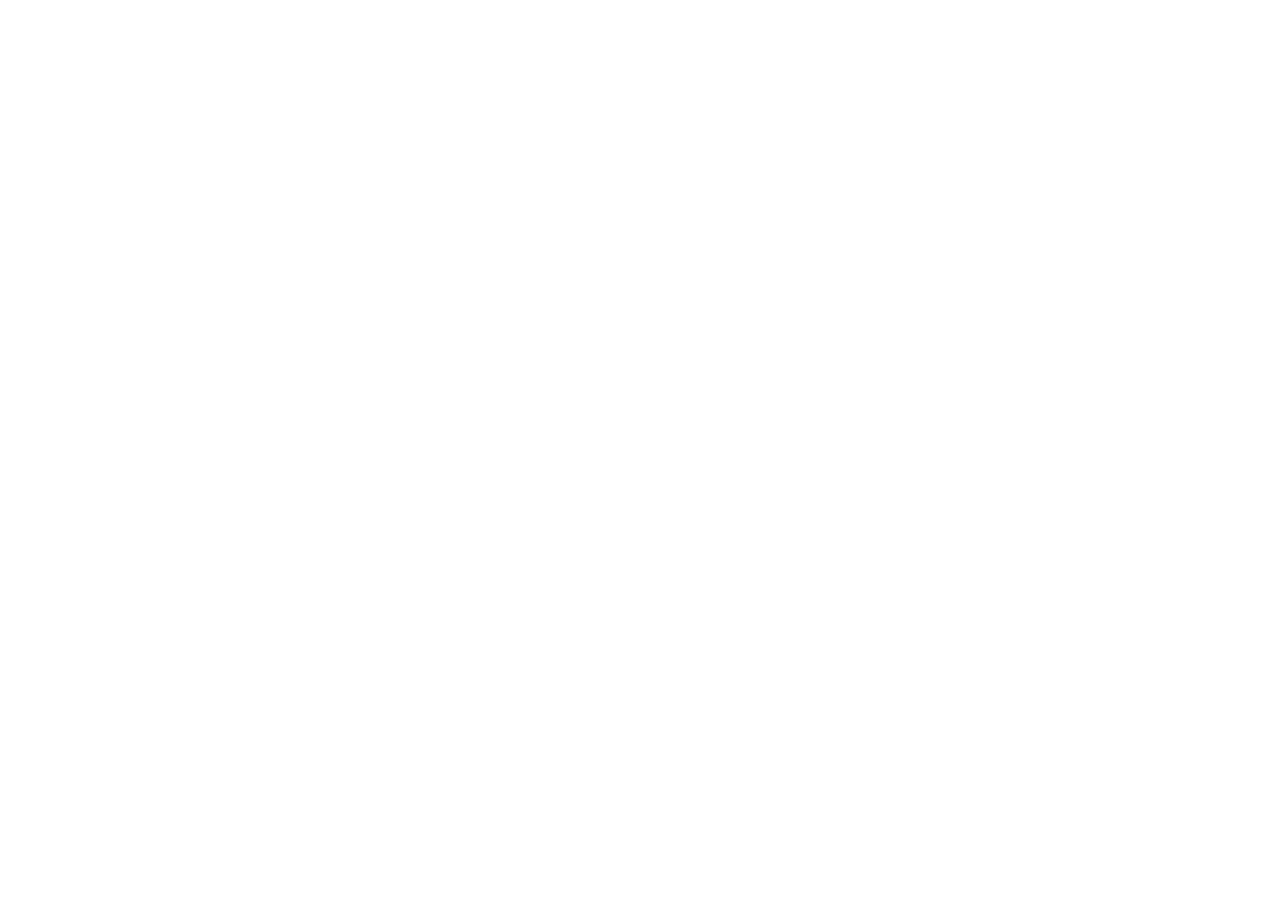
==== templates/index.html @ 12fe2fd2 "jdsfh" ====
<!DOCTYPE html>
<html lang="en">
<head>
    <meta charset="UTF-8">
    <meta name="viewport" content="width=device-width, initial-scale=1.0">
    <title>Forum SPA</title>
    <link rel="stylesheet" href="styles/HomePage.css">
</head>
<body>
    <div class="container">
        <div id="formContainer"></div>
    </div>
    <script src="js/app.js"></script>
</body>
</html>
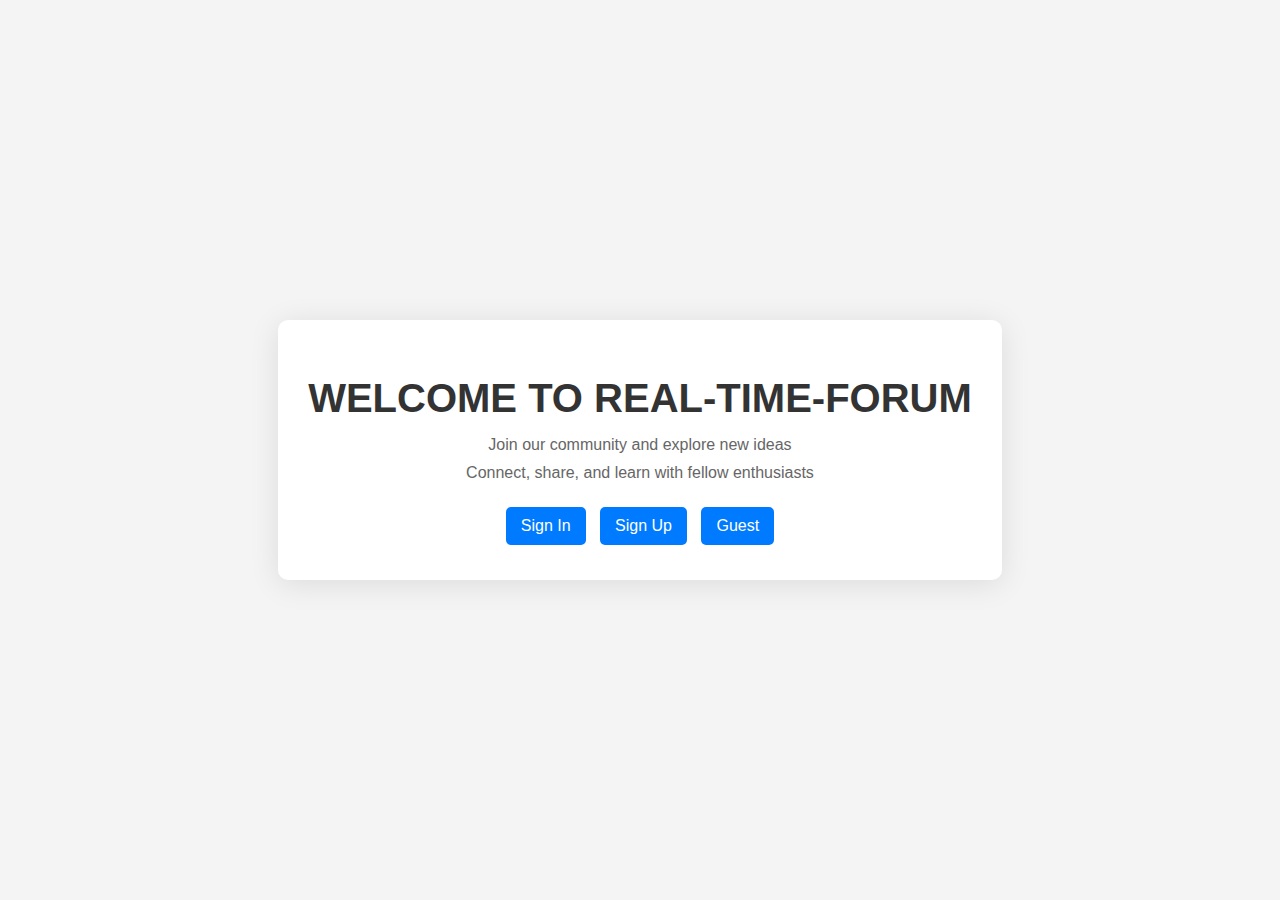
==== commit 2c249e40: "update" ====
--- a/templates/index.html
+++ b/templates/index.html
@@ -4,12 +4,12 @@
     <meta charset="UTF-8">
     <meta name="viewport" content="width=device-width, initial-scale=1.0">
     <title>Forum SPA</title>
-    <link rel="stylesheet" href="styles/HomePage.css">
+    <link rel="stylesheet" href="../styles/HomePage.css">
 </head>
 <body>
     <div class="container">
         <div id="formContainer"></div>
     </div>
-    <script src="js/app.js"></script>
+    <script src="/js/app.js"></script>
 </body>
 </html>--- a/styles/HomePage.css
+++ b/styles/HomePage.css
@@ -0,0 +1,70 @@
+body {
+    font-family: Arial, sans-serif;
+    margin: 0;
+    padding: 0;
+    background-color: #f4f4f4;
+}
+
+.container {
+    display: flex;
+    justify-content: center;
+    align-items: center;
+    height: 100vh;
+}
+
+.content {
+    text-align: center;
+    background: #fff;
+    padding: 30px;
+    border-radius: 10px;
+    box-shadow: 0 4px 30px rgba(0, 0, 0, 0.1);
+}
+
+h1 {
+    font-size: 2.5em;
+    margin-bottom: 15px;
+    color: #333;
+}
+
+.subtext {
+    color: #666;
+    margin: 10px 0;
+}
+
+.buttons {
+    margin-top: 20px;
+}
+
+.btn {
+    padding: 10px 15px;
+    margin: 5px;
+    border: none;
+    border-radius: 5px;
+    background-color: #007BFF;
+    color: #fff;
+    font-size: 1em;
+    cursor: pointer;
+    transition: background-color 0.3s, transform 0.2s;
+}
+
+.btn:hover {
+    background-color: #0056b3;
+    transform: scale(1.05);
+}
+
+.btn:active {
+    transform: scale(0.95);
+}
+
+p {
+    margin-top: 15px;
+}
+
+a {
+    color: #007BFF;
+    text-decoration: none;
+}
+
+a:hover {
+    text-decoration: underline;
+}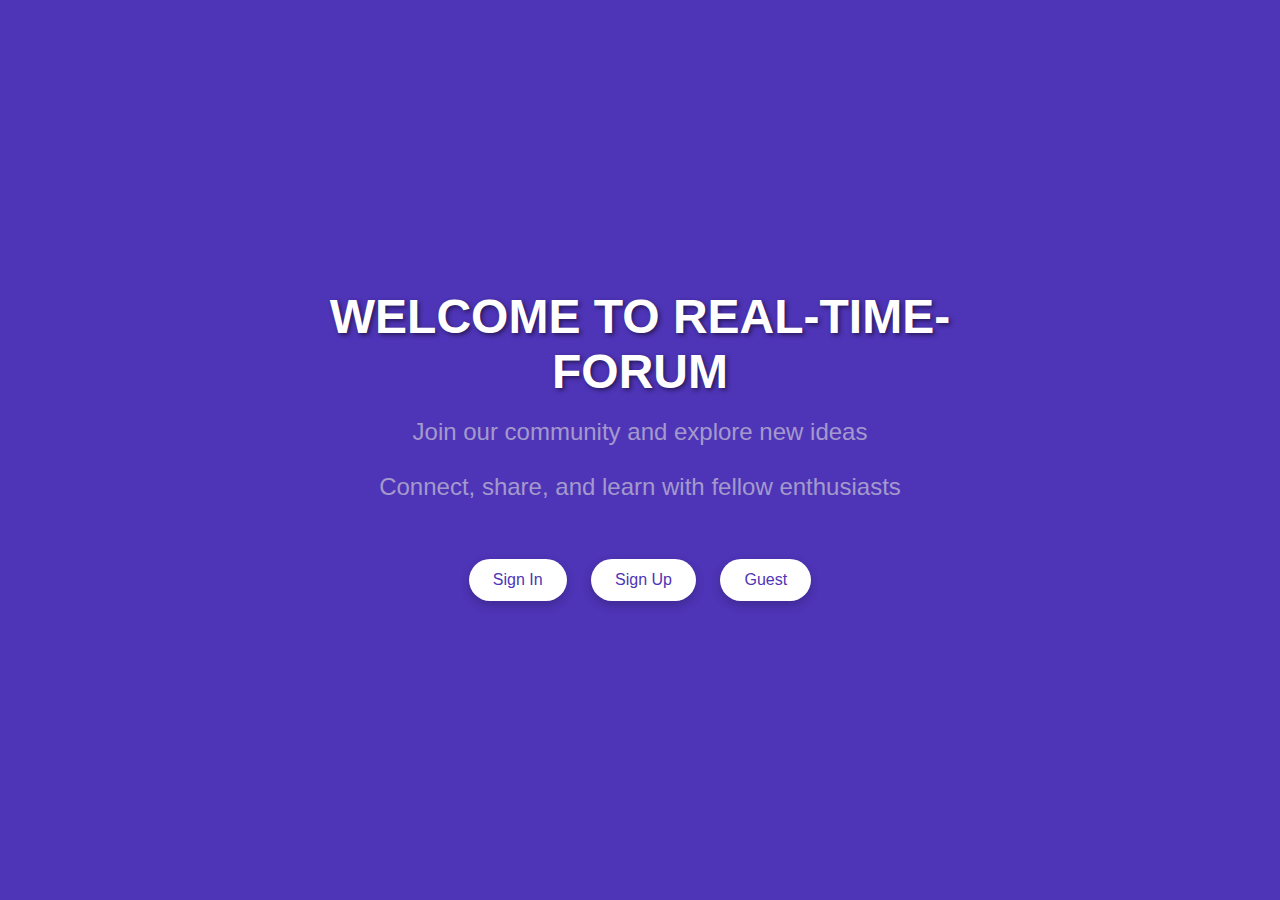
==== commit 8d511975: "update" ====
--- a/templates/index.html
+++ b/templates/index.html
@@ -5,6 +5,7 @@
     <meta name="viewport" content="width=device-width, initial-scale=1.0">
     <title>Forum SPA</title>
     <link rel="stylesheet" href="../styles/HomePage.css">
+    <link rel="stylesheet" href="../styles/ForumPage.css">
 </head>
 <body>
     <div class="container">
--- a/styles/HomePage.css
+++ b/styles/HomePage.css
@@ -1,70 +1,285 @@
+*{
+    padding: 0;
+    margin: 0;
+    box-sizing: border-box;
+    font-family: 'poppins', sans-serif;
+}
 body {
-    font-family: Arial, sans-serif;
-    margin: 0;
-    padding: 0;
-    background-color: #f4f4f4;
-}
-
-.container {
+   background-color: #4e34b6;
+}
+
+
+.home {
+    position: relative;
+    min-height: 100vh;
+    display: flex; /* Utilisation de flexbox pour une meilleure mise en page */
+    flex-direction: column;
+    justify-content: center;
+    align-items: center;
+    text-align: center;
+    padding: 30px;
+    color: white;
+}
+
+.home h1 {
+    font-size: 3rem; /* Augmentation de la taille du titre */
+    margin-bottom: 20px;
+    text-shadow: 2px 2px 4px rgba(0, 0, 0, 0.5); /* Ajout d'une ombre pour améliorer la lisibilité */
+}
+
+.home p.subtext {
+    font-size: 1.5rem; /* Augmentation de la taille du texte secondaire */
+    margin-bottom: 30px;
+    color: #ddd;
+}
+
+.home .buttons {
+    margin-top: 20px;
+}
+
+.btn {
+    background-color: #fff; 
+    color: #4e34b6; 
+    padding: 12px 24px;
+    border: none;
+    border-radius: 35px;
+    cursor: pointer;
+    transition: background-color 0.3s, color 0.3s; 
+    font-size: 1rem;
+    margin: 10px;
+    box-shadow: 0 4px 10px rgba(0, 0, 0, 0.2); 
+}
+
+.btn:hover {
+    background-color: #4e34b6; 
+    color: #fff;
+}
+
+.login-form {
+    position: relative;
+    min-height: 100vh;
+    z-index: 0;
+    background: #4e34b6;
+    padding: 30px;
+    justify-content: center;
+    display: grid;
+    grid-template-columns: 1fr auto 1fr;
+    align-items: center;
+}
+ 
+.container{
+    max-width: 800px;
+    margin: 0 auto;
+}
+
+.login-form h1 {
+    text-align: center;
+    font-size: 2.5rem;
+    font-weight: 400;
+    color: #fff;
+}
+
+.login-form h2 {
+    line-height: 40px;
+    margin-bottom: 5px;
+    font-size: 30px;
+    font-weight: 500;
+    color: #272346;
+    text-align: center;
+}
+
+.login-form .main {
+    position: relative;
     display: flex;
+    margin: 30px 0;
+}
+
+.content {
+    flex-basis: 50%;
+    padding: 3em 3em;
+    background: #fff;
+    box-shadow: 2px 9px 49px -17px rgba(0,0,0,0.1);
+    border-top-left-radius: 8px;
+    border-bottom-left-radius: 8px;
+}
+
+.form-img {
+    flex-basis: 50%;
+    background-color: #f4f9fd;
+    background-size: cover;
+    padding: 40px;
+    border-top-right-radius: 8px;
+    border-bottom-right-radius: 8px;
+    align-items: center;
+    display: grid;
+}
+
+.form-img img {
+    max-width: 100%;
+}
+
+p{
+    color: #666;
+    font-size: 16px;
+    line-height: 25px;
+    opacity: 0.6;
+    text-align: center;
+}
+
+.btn,button,input {
+    border-radius: 35px;
+}
+
+.btn:hover,button:hover {
+    color: #272346;
+    transition: 0.5s ease;
+}
+
+a{
+    text-decoration: none;
+}
+
+.login-form form {
+    margin: 30px 0;
+}
+
+.login-form input {
+    outline: none;
+    margin-bottom: 15px;
+    font-stretch: 16px;
+    color: #999;
+    text-align: left;
+    padding: 14px 20px;
+    width: 100%;
+    display: inline-block;
+    box-sizing: border-box;
+    border: none;
+    background: #f7fafc;
+    transition: 0.3s ease;
+}
+
+.login-form input:focus {
+    background: transparent;
+    border: 1px solid #4e34b6;
+}
+
+.login-form button{
+    font-size:18px;
+    color: #fff;
+    width: 100%;
+    background: #4e34b6;
+    border: none;
+    padding: 14px 15px;
+    font-weight: 600;
+    transition: 0.3s ease;
+}
+
+p.account a{
+    color: #4e34b6;
+}
+
+p.account a:hover {
+    text-decoration: underline;
+}
+
+.register-form {
+    position: relative;
+    min-height: 100vh;
+    display: grid;
     justify-content: center;
     align-items: center;
-    height: 100vh;
-}
-
-.content {
-    text-align: center;
+    padding: 30px;
+}
+
+.register-form h1 {
+    text-align: center;
+    font-size: 2.5rem;
+    font-weight: 400;
+    color: #fff;
+}
+
+.register-form h2 {
+    line-height: 40px;
+    margin-bottom: 5px;
+    font-size: 30px;
+    font-weight: 500;
+    color: #272346;
+    text-align: center;
+}
+
+.register-form .main {
+    display: flex;
+    margin: 30px 0;
+}
+
+.register-content {
+    flex-basis: 50%;
+    padding: 3em;
     background: #fff;
-    padding: 30px;
-    border-radius: 10px;
-    box-shadow: 0 4px 30px rgba(0, 0, 0, 0.1);
-}
-
-h1 {
-    font-size: 2.5em;
+    box-shadow: 2px 9px 49px -17px rgba(0, 0, 0, 0.1);
+    border-radius: 8px;
+}
+
+.register-form img {
+    max-width: 100%;
+}
+
+.register-form input,
+.register-form select {
+    outline: none;
     margin-bottom: 15px;
-    color: #333;
-}
-
-.subtext {
-    color: #666;
-    margin: 10px 0;
-}
-
-.buttons {
-    margin-top: 20px;
-}
-
-.btn {
-    padding: 10px 15px;
-    margin: 5px;
-    border: none;
-    border-radius: 5px;
-    background-color: #007BFF;
-    color: #fff;
-    font-size: 1em;
-    cursor: pointer;
-    transition: background-color 0.3s, transform 0.2s;
-}
-
-.btn:hover {
-    background-color: #0056b3;
-    transform: scale(1.05);
-}
-
-.btn:active {
-    transform: scale(0.95);
-}
-
-p {
-    margin-top: 15px;
-}
-
-a {
-    color: #007BFF;
-    text-decoration: none;
-}
-
-a:hover {
-    text-decoration: underline;
-}+    padding: 14px 20px;
+    width: 100%;
+    border: none;
+    border-radius: 35px;
+    background: #f7fafc;
+    transition: 0.3s ease;
+}
+
+.register-form input:focus,
+.register-form select:focus {
+    background: transparent;
+    border: 1px solid #4e34b6;
+}
+
+.register-form button {
+    font-size: 18px;
+    color: #fff;
+    width: 100%;
+    background: #4e34b6;
+    border: none;
+    padding: 14px 15px;
+    font-weight: 600;
+    border-radius: 35px;
+    transition: 0.3s ease;
+}
+
+.register-form button:hover {
+    background: #3e24a6;
+}
+
+
+@media(max-width:736px) {
+    .login-form .main {
+        flex-direction: column;
+    }
+    .login-form form {
+        margin-top: 30px;
+        margin-bottom: 10px;
+    }
+
+    .form-img {
+        border-radius: 0;
+        border-bottom-left-radius: 8px;
+        border-bottom-right-radius: 8px;
+        order: 2;
+    }
+
+    .content {
+        order: 1;
+        border-radius: 0;
+        border-top-left-radius: 8px;
+        border-top-right-radius: 8px;
+    }
+}
+
--- a/styles/ForumPage.css
+++ b/styles/ForumPage.css
@@ -0,0 +1,153 @@
+* {
+    padding: 0;
+    margin: 0;
+    box-sizing: border-box;
+    font-family: 'Poppins', sans-serif;
+}
+
+body {
+    background-color: #4e34b6; 
+}
+
+.forum-page {
+    position: relative;
+    min-height: 100vh;
+    display: flex;
+    flex-direction: column;
+    justify-content: center;
+    align-items: center;
+    text-align: center;
+    padding: 30px;
+    color: white;
+}
+
+.forum-page h1 {
+    font-size: 3rem;
+    margin-bottom: 20px;
+    text-shadow: 2px 2px 4px rgba(0, 0, 0, 0.5);
+}
+
+.forum-page h2 {
+    font-size: 2rem;
+    margin: 20px 0;
+    color: #ddd;
+}
+
+.post-form {
+    background: white;
+    padding: 20px;
+    border-radius: 8px;
+    box-shadow: 0 2px 10px rgba(0, 0, 0, 0.1);
+    margin-bottom: 30px;
+    width: 100%;
+    max-width: 600px;
+}
+
+.post-form input,
+.post-form textarea,
+.post-form select {
+    outline: none;
+    margin-bottom: 15px;
+    padding: 14px 20px;
+    width: 100%;
+    border: none;
+    border-radius: 35px;
+    background: #f7fafc;
+    transition: 0.3s ease;
+}
+
+.post-form input:focus,
+.post-form textarea:focus,
+.post-form select:focus {
+    background: transparent;
+    border: 1px solid #4e34b6;
+}
+
+.post-form button {
+    font-size: 18px;
+    color: #fff;
+    width: 100%;
+    background: #4e34b6;
+    border: none;
+    padding: 14px 15px;
+    font-weight: 600;
+    border-radius: 35px;
+    transition: 0.3s ease;
+}
+
+.post-form button:hover {
+    background: #3e24a6;
+}
+
+.filter-section {
+    margin: 20px 0;
+}
+
+.filter-section button {
+    background: #fff;
+    color: #4e34b6;
+    border: none;
+    padding: 10px 20px;
+    border-radius: 35px;
+    cursor: pointer;
+    transition: background-color 0.3s, color 0.3s;
+    margin: 5px;
+}
+
+.filter-section button:hover {
+    background-color: #4e34b6;
+    color: #fff;
+}
+
+#postsContainer {
+    width: 100%;
+    max-width: 800px;
+    margin-top: 20px;
+}
+
+.post {
+    background: white;
+    padding: 20px;
+    border-radius: 8px;
+    box-shadow: 0 2px 10px rgba(0, 0, 0, 0.1);
+    margin-bottom: 20px;
+}
+
+.post h3 {
+    margin-bottom: 10px;
+    color: #272346;
+}
+
+.post p {
+    margin: 5px 0;
+    color: #666;
+}
+
+.post button {
+    background: #4e34b6;
+    color: white;
+    border: none;
+    padding: 8px 15px;
+    border-radius: 20px;
+    cursor: pointer;
+    transition: background-color 0.3s;
+    margin-right: 10px;
+}
+
+.post button:hover {
+    background: #3e24a6;
+}
+
+@media(max-width: 736px) {
+    .forum-page {
+        padding: 15px;
+    }
+
+    .post-form {
+        width: 100%;
+    }
+
+    .post {
+        padding: 15px;
+    }
+}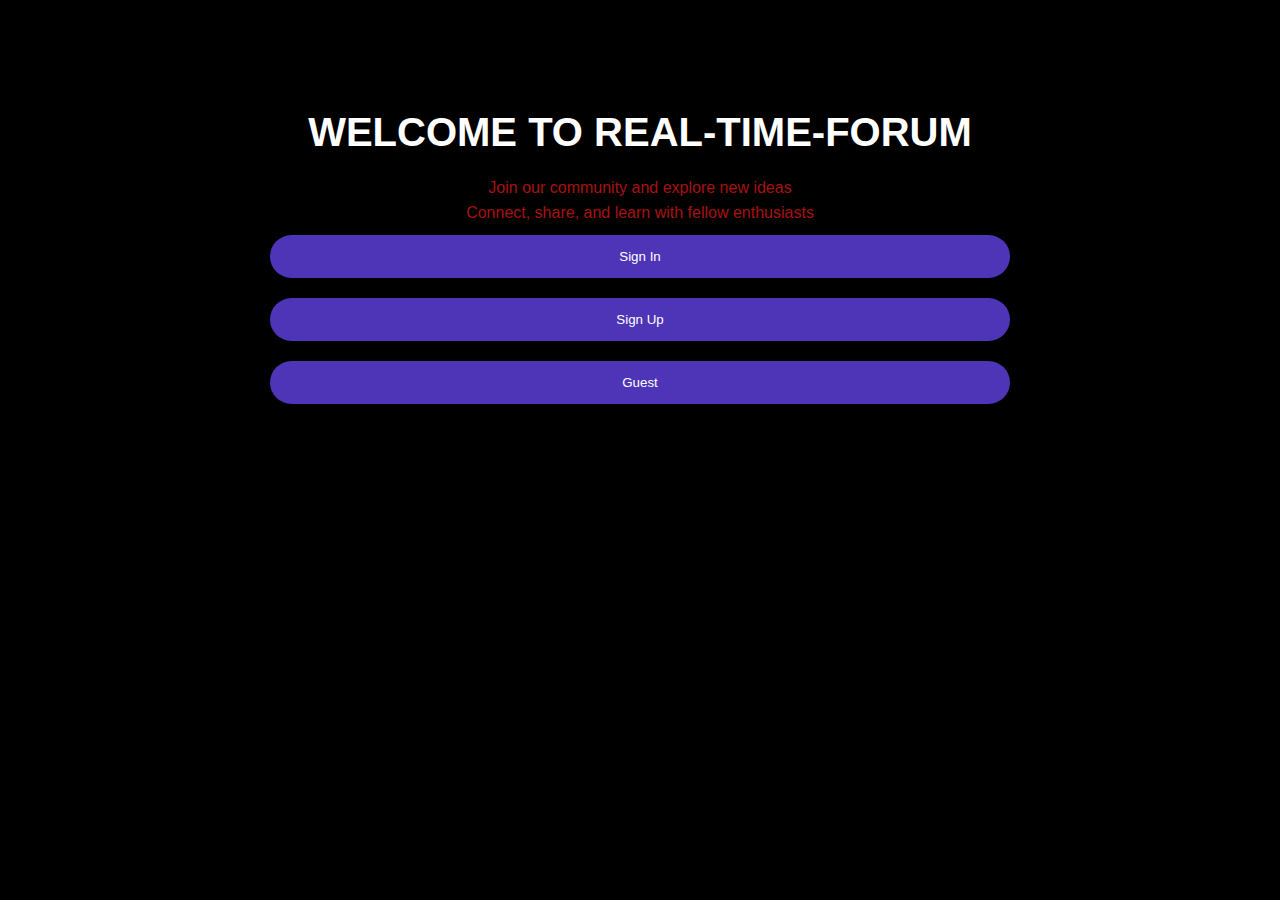
==== commit 7dccb07f: "update css" ====
--- a/templates/index.html
+++ b/templates/index.html
@@ -4,7 +4,6 @@
     <meta charset="UTF-8">
     <meta name="viewport" content="width=device-width, initial-scale=1.0">
     <title>Forum SPA</title>
-    <link rel="stylesheet" href="../styles/HomePage.css">
     <link rel="stylesheet" href="../styles/ForumPage.css">
 </head>
 <body>
--- a/styles/ForumPage.css
+++ b/styles/ForumPage.css
@@ -6,77 +6,221 @@
 }
 
 body {
-    background-color: #4e34b6; 
-}
-
-.forum-page {
-    position: relative;
-    min-height: 100vh;
+    background-color: #000000;
+    color: #fff;
+    padding-top: 80px; /* Space for the fixed user bar */
+}
+
+.container {
+    max-width: 800px;
+    margin: 0 auto;
+    padding: 30px;
+}
+
+h1, h2 {
+    text-align: center;
+}
+
+h1 {
+    font-size: 2.5rem;
+    margin-bottom: 20px;
+}
+
+h2 {
+    font-size: 1.5rem;
+    margin-bottom: 15px;
+    color: #272346;
+}
+
+p {
+    color: #a81212;
+    font-size: 16px;
+    line-height: 25px;
+    text-align: center;
+}
+
+.btn, button, input {
+    border-radius: 35px;
+    padding: 14px 20px;
+    width: 100%; 
+    border: none;
+    transition: background-color 0.3s, color 0.3s;
+}
+
+.btn {
+    background-color: #4e34b6;
+    color: #ffffff;
+    margin: 10px 0;
+}
+
+.btn:hover {
+    background-color: #ffffff;
+    color: #4e34b6;
+}
+
+input {
+    background: #f7fafc;
+    color: #999;
+    margin-bottom: 15px;
+}
+
+input:focus {
+    background: transparent;
+    border: 1px solid #4e34b6;
+}
+
+.login-form, .register-form, .post-form {
     display: flex;
     flex-direction: column;
+    align-items: center;
+    padding: 30px;
+    min-height: 100vh; /* Ensure full height */
+}
+
+.main {
+    display: flex;
+    margin: 30px 0;
+    width: 100%;
+}
+
+.content {
+    flex: 1;
+    padding: 3em;
+    background-color: #eae9f0;
+    box-shadow: 2px 9px 49px -17px rgba(34, 170, 52, 0.1);
+    border-radius: 8px;
+}
+
+.form-img {
+    flex: 1;
+    background-color: #000000;
+    display: flex;
     justify-content: center;
     align-items: center;
-    text-align: center;
-    padding: 30px;
+}
+
+.form-img img {
+    max-width: 100%;
+}
+
+.register-content {
+    background: #fff;
+    box-shadow: 2px 9px 49px -17px rgba(0, 0, 0, 0.1);
+    border-radius: 8px;
+    padding: 3em;
+}
+
+.user {
+    display: flex;
+    justify-content: space-between;
+    align-items: center;
+    background-color: #4e34b6;
+    width: 100%;
+    position: fixed; /* Fixed at the top */
+    top: 0; 
+    left: 0; 
+    padding: 5px 30px; 
+    height: 60px; 
+    z-index: 1000; /* Keep on top of other elements */
+}
+
+.user h1 {
+    color: #fff;
+}
+
+#logoutButton {
+    background-color: #000000; 
     color: white;
-}
-
-.forum-page h1 {
-    font-size: 3rem;
-    margin-bottom: 20px;
-    text-shadow: 2px 2px 4px rgba(0, 0, 0, 0.5);
-}
-
-.forum-page h2 {
-    font-size: 2rem;
-    margin: 20px 0;
-    color: #ddd;
-}
-
-.post-form {
-    background: white;
-    padding: 20px;
-    border-radius: 8px;
-    box-shadow: 0 2px 10px rgba(0, 0, 0, 0.1);
-    margin-bottom: 30px;
-    width: 100%;
-    max-width: 600px;
-}
-
-.post-form input,
-.post-form textarea,
-.post-form select {
-    outline: none;
+    border: none;
+    padding: 8px 12px; 
+    border-radius: 10px; 
+    cursor: pointer;
+    transition: background-color 0.3s;
+    height: 36px;
+    width: 60px;
+    margin-left: auto; 
+}
+
+#logoutButton:hover {
+    background-color: #ffffff; 
+    color: #000000;
+}
+
+#submit {
+    background-color: #4e34b6;
+    color: white;
+    border: none;
+    padding: 8px 12px; 
+    border-radius: 10px; 
+    cursor: pointer;
+    transition: background-color 0.3s;
+    height: 36px;
+    width: 60px;
+    margin-left: auto; 
+    margin-top: 10px;
+}
+
+#submit:hover {
+    background-color: #ffffff; 
+    color: #4e34b6;
+}
+
+.post-form, .post {
+    border: 1px solid #4e34b6;
+    border-radius: 5px;
+    padding: 8px 12px;
+    margin: 1rem auto; /* Center the form */
+    min-height: 200px;
+}
+
+.post-form h2, .filter-section h2 {
+    font-size: 1.5rem;
+    color: #333;
     margin-bottom: 15px;
-    padding: 14px 20px;
-    width: 100%;
-    border: none;
-    border-radius: 35px;
-    background: #f7fafc;
-    transition: 0.3s ease;
-}
-
-.post-form input:focus,
-.post-form textarea:focus,
-.post-form select:focus {
-    background: transparent;
-    border: 1px solid #4e34b6;
-}
-
-.post-form button {
-    font-size: 18px;
-    color: #fff;
-    width: 100%;
-    background: #4e34b6;
-    border: none;
-    padding: 14px 15px;
-    font-weight: 600;
-    border-radius: 35px;
-    transition: 0.3s ease;
-}
-
-.post-form button:hover {
-    background: #3e24a6;
+}
+
+.post-form input[type="text"] {
+    width: 720px; /* Full width */
+    height: 40px; /* Fixed height for the title input */
+    padding: 12px; /* Padding inside the input */
+    border: 1px solid #ddd; /* Light border */
+    border-radius: 5px; /* Rounded corners */
+    margin-bottom: 15px; /* Space below the input */
+    transition: border-color 0.3s; /* Smooth border color transition */
+}
+
+.post-form textarea {
+    width: 720px;
+    height: 100px; /* Fixed height for the textarea */
+    padding: 12px; /* Padding inside the textarea */
+    border: 1px solid #ddd; /* Light border */
+    border-radius: 5px; /* Rounded corners */
+    margin-bottom: 15px; /* Space below the textarea */
+    transition: border-color 0.3s; /* Smooth border color transition */
+}
+
+.post-form input[type="text"]:focus,
+.post-form textarea:focus {
+    border-color: #4e34b6; /* Change border color on focus */
+}
+
+#categoriesContainer {
+    display: flex; 
+    justify-content: center; 
+    margin: 10px 0; 
+}
+
+.category-label {
+    display: inline-block; 
+    padding: 8px 12px; 
+    border-radius: 5px;
+    margin: 5px; 
+    color: white;
+    transition: opacity 0.3s; 
+}
+
+.category-label.disabled {
+    opacity: 0.5;
 }
 
 .filter-section {
@@ -86,12 +230,12 @@
 .filter-section button {
     background: #fff;
     color: #4e34b6;
-    border: none;
-    padding: 10px 20px;
-    border-radius: 35px;
+    border: 1px solid #4e34b6;
+    padding: 8px 12px;
+    border-radius: 5px;
     cursor: pointer;
     transition: background-color 0.3s, color 0.3s;
-    margin: 5px;
+    margin-right: 10px;
 }
 
 .filter-section button:hover {
@@ -99,55 +243,37 @@
     color: #fff;
 }
 
-#postsContainer {
-    width: 100%;
-    max-width: 800px;
-    margin-top: 20px;
-}
-
-.post {
-    background: white;
-    padding: 20px;
-    border-radius: 8px;
-    box-shadow: 0 2px 10px rgba(0, 0, 0, 0.1);
-    margin-bottom: 20px;
-}
 
 .post h3 {
+    font-size: 1.2rem;
+    font-weight: bold;
     margin-bottom: 10px;
-    color: #272346;
+    color: #ffffff;
 }
 
 .post p {
-    margin: 5px 0;
-    color: #666;
-}
-
-.post button {
-    background: #4e34b6;
-    color: white;
-    border: none;
-    padding: 8px 15px;
-    border-radius: 20px;
-    cursor: pointer;
-    transition: background-color 0.3s;
-    margin-right: 10px;
-}
-
-.post button:hover {
-    background: #3e24a6;
-}
-
-@media(max-width: 736px) {
-    .forum-page {
-        padding: 15px;
-    }
-
-    .post-form {
-        width: 100%;
-    }
-
-    .post {
-        padding: 15px;
+    color: #ffffff;
+    margin-right: 500px;
+}
+
+
+@media (max-width: 736px) {
+    .main {
+        flex-direction: column; 
+    }
+
+    .user {
+        flex-direction: column; 
+        align-items: flex-start; 
+        padding: 10px; 
+    }
+
+    .post-form, .post {
+        width: 100%; 
+    }
+
+    #categoriesContainer {
+        flex-direction: column; 
+        align-items: flex-start; 
     }
 }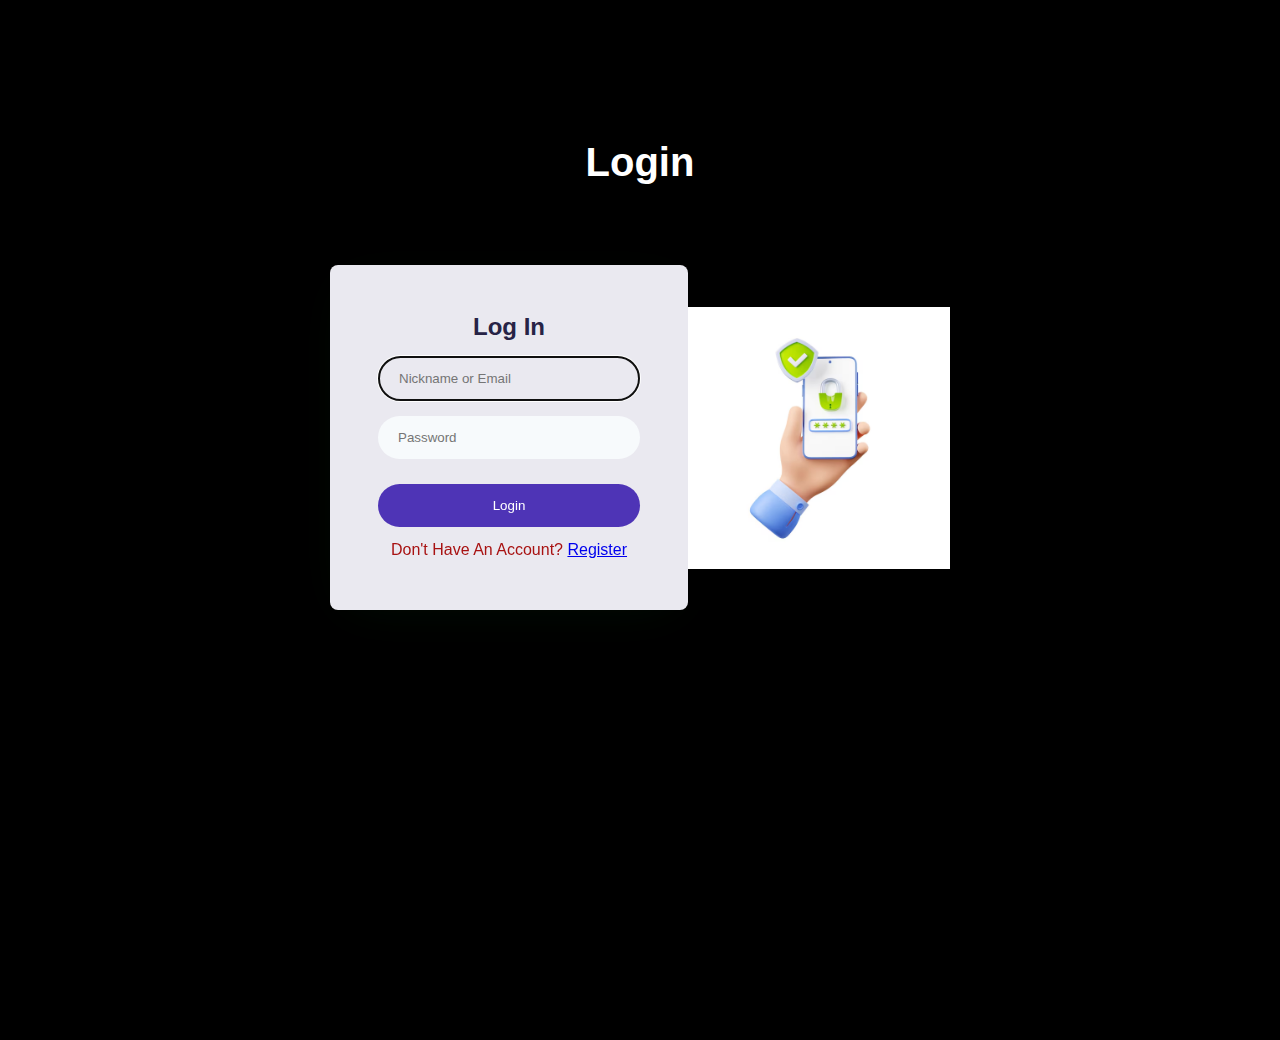
==== commit 2351fbd6: "fin" ====
--- a/templates/index.html
+++ b/templates/index.html
@@ -8,7 +8,8 @@
 </head>
 <body>
     <div class="container">
-        <div id="formContainer"></div>
+        <div id="formContainer">
+        </div>
     </div>
     <script src="/js/app.js"></script>
 </body>
--- a/styles/ForumPage.css
+++ b/styles/ForumPage.css
@@ -110,11 +110,31 @@
     padding: 3em;
 }
 
+.register-form input,
+.register-form select {
+    outline: none;
+    margin-bottom: 15px;
+    padding: 14px 20px;
+    width: 100%;
+    border: none;
+    border-radius: 35px;
+    background: #f7fafc;
+    transition: 0.3s ease;
+}
+
+.register-form input:focus,
+.register-form select:focus {
+    background: transparent;
+    border: 1px solid #4e34b6;
+}
+
+
 .user {
     display: flex;
     justify-content: space-between;
     align-items: center;
-    background-color: #4e34b6;
+    border: 1px solid #4e34b6;
+    background-color: #1a1a1a; /* Couleur de fond pour la publication */
     width: 100%;
     position: fixed; /* Fixed at the top */
     top: 0; 
@@ -125,82 +145,92 @@
 }
 
 .user h1 {
-    color: #fff;
+    color: #ffffff;
+}
+
+#logged-in-label {
+    font-size: x-large;
+  margin-right: 1.5rem; 
+  font-weight: bolder;
+  color:  #ffffff;
 }
 
 #logoutButton {
-    background-color: #000000; 
-    color: white;
-    border: none;
+    border: 1px solid #4e34b6; /* Bordure bleue */
+    background-color: #000000; /* Couleur de fond pour la publication */
     padding: 8px 12px; 
     border-radius: 10px; 
     cursor: pointer;
-    transition: background-color 0.3s;
+    transition: background-color 0.3s, color 0.3s; /* Transition pour les effets au survol */
     height: 36px;
     width: 60px;
     margin-left: auto; 
 }
 
 #logoutButton:hover {
-    background-color: #ffffff; 
-    color: #000000;
+    background-color: #4e34b6; /* Couleur de fond bleue au survol */
+    color: #ffffff; /* Couleur du texte blanche au survol */
 }
 
 #submit {
-    background-color: #4e34b6;
-    color: white;
-    border: none;
+    border: 1px solid #4e34b6; /* Bordure bleue */
+    background-color: transparent; /* Fond transparent */
+    color: #ffffff; /* Couleur du texte */
     padding: 8px 12px; 
     border-radius: 10px; 
     cursor: pointer;
-    transition: background-color 0.3s;
+    transition: background-color 0.3s, color 0.3s; /* Transition pour les effets au survol */
     height: 36px;
     width: 60px;
-    margin-left: auto; 
-    margin-top: 10px;
+    position: absolute; /* Positionner de manière absolue */
+    bottom: 4px; /* Ajuster la distance du bas */
+    right: 10px; /* Ajuster la distance de droite */
 }
 
 #submit:hover {
-    background-color: #ffffff; 
-    color: #4e34b6;
-}
-
-.post-form, .post {
+    background-color: #4e34b6; /* Couleur de fond bleue au survol */
+    color: #ffffff; /* Couleur du texte blanche au survol */
+}
+
+#postForm, .post{
+    position: relative;
     border: 1px solid #4e34b6;
     border-radius: 5px;
     padding: 8px 12px;
-    margin: 1rem auto; /* Center the form */
+    margin: 1rem auto;
     min-height: 200px;
-}
-
-.post-form h2, .filter-section h2 {
-    font-size: 1.5rem;
-    color: #333;
-    margin-bottom: 15px;
-}
-
-.post-form input[type="text"] {
-    width: 720px; /* Full width */
-    height: 40px; /* Fixed height for the title input */
-    padding: 12px; /* Padding inside the input */
-    border: 1px solid #ddd; /* Light border */
-    border-radius: 5px; /* Rounded corners */
-    margin-bottom: 15px; /* Space below the input */
-    transition: border-color 0.3s; /* Smooth border color transition */
-}
-
-.post-form textarea {
-    width: 720px;
-    height: 100px; /* Fixed height for the textarea */
-    padding: 12px; /* Padding inside the textarea */
-    border: 1px solid #ddd; /* Light border */
-    border-radius: 5px; /* Rounded corners */
-    margin-bottom: 15px; /* Space below the textarea */
-    transition: border-color 0.3s; /* Smooth border color transition */
-}
-
-.post-form input[type="text"]:focus,
-.post-form textarea:focus {
+    display: flex; /* Utiliser flexbox pour la disposition */
+    flex-direction: column; /* Alignement vertical */
+    background-color: #1a1a1a; /* Couleur de fond pour la publication */
+}
+
+#postForm input[type="text"] {
+    width: 720px; /* Largeur complète */
+    height: 40px; /* Hauteur fixe pour l'input du titre */
+    padding: 12px; /* Espacement interne */
+    border: 1px solid #4e34b6; /* Bordure bleue */
+    border-radius: 5px; /* Coins arrondis */
+    margin-bottom: 15px; /* Espace en bas */
+    transition: border-color 0.3s; /* Transition douce pour la couleur de la bordure */
+    background: transparent; /* Fond transparent */
+    color: #ffffff; /* Couleur du texte */
+}
+
+
+#postForm textarea {
+    width: 720px; /* Largeur complète */
+    height: 100px; /* Hauteur fixe pour la zone de texte */
+    padding: 12px; /* Espacement interne */
+    border: 1px solid #4e34b6; /* Bordure bleue */
+    border-radius: 5px; /* Coins arrondis */
+    margin-bottom: 15px; /* Espace en bas */
+    transition: border-color 0.3s; /* Transition douce pour la couleur de la bordure */
+    background: transparent; /* Fond transparent */
+    color: #ffffff; /* Couleur du texte */
+}
+
+#postForm input[type="text"]:focus,
+#postForm textarea:focus {
     border-color: #4e34b6; /* Change border color on focus */
 }
 
@@ -208,54 +238,308 @@
     display: flex; 
     justify-content: center; 
     margin: 10px 0; 
+    padding-bottom: 20px;
 }
 
 .category-label {
-    display: inline-block; 
-    padding: 8px 12px; 
+    display: inline-flex; 
+    align-items: center;
+    padding: 4px 8px; 
     border-radius: 5px;
     margin: 5px; 
-    color: white;
-    transition: opacity 0.3s; 
+    color: #4e34b6;
+    transition: background-color 0.3s, opacity 0.3s;
+    cursor: pointer; 
+}
+
+.category-label:hover {
+    opacity: 0.8;
 }
 
 .category-label.disabled {
     opacity: 0.5;
-}
-
-.filter-section {
-    margin: 20px 0;
-}
-
-.filter-section button {
-    background: #fff;
-    color: #4e34b6;
+    cursor: not-allowed;
+}
+
+.user-info {
+    display: flex; /* Flexbox pour alignement */
+    align-items: center; /* Centre les éléments verticalement */
+}
+
+.avatar {
+    width: 40px; /* Largeur de l'avatar */
+    height: 40px; /* Hauteur de l'avatar */
+    border-radius: 50%; /* Rond pour l'image */
+    display: flex; /* Flexbox pour centrer */
+    justify-content: center; /* Centre horizontalement */
+    align-items: center; /* Centre verticalement */
+    overflow: hidden; /* Couper tout débordement */
+    margin-right: 10px; /* Espace entre l'avatar et le nom d'utilisateur */
+}
+
+.avatar img {
+    width: 100%; /* Prendre toute la largeur de l'élément parent */
+    height: auto; /* Garder les proportions */
+}
+
+.user-info h4 {
+    font-size: 1.2rem; /* Taille du nom d'utilisateur */
+    font-weight: normal; /* Poids normal */
+    color: #2366e2; /* Couleur du nom d'utilisateur */
+    margin: 0; /* Supprimer la marge par défaut */
+}
+
+.user-info p {
+    font-size: 12px; /* Taille pour le timestamp */
+    padding: 0 6px; /* Padding */
+    color: gray; /* Couleur pour le timestamp */
+    margin: 0; /* Supprimer la marge par défaut */
+}
+
+.post h3 {
+    font-size: 1.5rem; /* Taille du titre */
+    font-weight: bold;
+    margin-bottom: 8px; /* Espacement en bas */
+    color: #cfcae0; /* Couleur du titre */
+    text-align: left;
+    padding: 0 6px;
+}
+
+.post p {
+    color: #ffffff; /* Couleur du texte */
+    font-style: italic; /* Style en italique pour le contenu */
+    word-wrap: break-word; 
+    max-width: 100%;
+    line-height: 1.6; 
+    text-align: left; 
+    padding: 0 6px;
+}
+
+.reaction-buttons {
+    display: flex;
+    justify-content: center; /* Centrer les boutons */
+    padding: 10px 0; /* Espacement autour des boutons */
+    margin-top: auto; /* Pousse les boutons vers le bas */
+}
+
+
+.reaction-buttons button {
+    background-color: #000000; /* Couleur de fond noire */
+    border: 1px solid #4e34b6; /* Bordure bleue */
+    border-radius: 5px; /* Coins arrondis */
+    color: #ffffff; /* Couleur du texte blanche */
+    cursor: pointer; /* Curseur en main au survol */
+    font-size: 16px; /* Taille de police */
+    padding: 10px 15px; /* Espacement à l'intérieur des boutons */
+    margin: 0 2px; /* Espacement entre les boutons */
+    transition: background-color 0.3s, color 0.3s; /* Transition pour l'effet au survol */
+}
+
+.reaction-buttons button:hover {
+    background-color: #4e34b6; /* Couleur de fond bleue au survol */
+    color: #000000; /* Couleur du texte noire au survol */
+}
+
+
+.filter-container {
+    position: fixed;
+
     border: 1px solid #4e34b6;
+    background-color: #1a1a1a; /* Couleur de fond pour la publication */
+    left: 0;             /* Align it to the left edge */
+    top: 127px;           /* Adjust vertical position to avoid overlapping with the fixed user bar */
+    margin-left: 20px;   /* Optional: adds some margin from the left edge */
+    display: flex;       /* Use flexbox for vertical alignment */
+    flex-direction: column; /* Align filter options vertically */
+    align-items: flex-start; /* Align the items to the left */
+    border-radius: 5px;
     padding: 8px 12px;
+    z-index: 1000;  /* Ensure the filter is on top of other elements */
+}
+
+
+.category-container {
+    width: 720px; /* Prend toute la largeur */
+    margin-bottom: 15px; 
+}
+
+#categoryFilter {
+    width: 200px; /* You can adjust the width to your liking */
+}
+
+
+.category-filter-label {
+    font-size: 16px; /* Taille de la police */
+}
+
+#categoryFilter {
+    border: 1px solid #4e34b6; /* Bordure bleue */
+    border-radius: 5px; /* Coins arrondis */
+    padding: 14px 20px; /* Espacement interne */
+    background: #000000; /* Couleur de fond */
+    color: #ffffff; /* Couleur du texte */
+    margin-top: 10px;
+    margin-bottom: 15px; /* Espace en bas */
+    transition: border-color 0.3s; /* Transition pour la couleur de la bordure */
+    width: 100%; /* Prend toute la largeur */
+}
+
+#categoryFilter:focus {
+    border-color: #4e34b6; /* Change la couleur de la bordure au focus */
+} 
+
+#userListContainer {
+    position: fixed; /* Fixe le conteneur à droite */
+    top: 127px; /* Espace pour la barre d'utilisateur fixe */
+    right: 100px; /* Positionner complètement à droite */
+    width: 400px; /* Largeur du conteneur */
+    background-color: #1a1a1a; /* Couleur de fond */
+    border: 1px solid #4e34b6; /* Bordure gauche */
     border-radius: 5px;
-    cursor: pointer;
-    transition: background-color 0.3s, color 0.3s;
-    margin-right: 10px;
-}
-
-.filter-section button:hover {
-    background-color: #4e34b6;
-    color: #fff;
-}
-
-
-.post h3 {
-    font-size: 1.2rem;
-    font-weight: bold;
-    margin-bottom: 10px;
-    color: #ffffff;
-}
-
-.post p {
-    color: #ffffff;
-    margin-right: 500px;
-}
-
+    padding: 15px; /* Espacement interne */
+    height: auto; /* Hauteur pour remplir l'écran, moins la hauteur de la barre d'utilisateur */
+    overflow-y: auto; /* Ajoute un défilement si le contenu dépasse */
+    z-index: 1000; /* Assurez-vous que le conteneur est au-dessus des autres éléments */
+}
+
+.user-list {
+    display: flex;
+    flex-direction: column; /* Alignement vertical */
+}
+
+.user-item {
+    border: 1px solid #4e34b6; /* Bordure pour chaque utilisateur */
+    border-radius: 5px; /* Coins arrondis */
+    padding: 10px; /* Espacement interne */
+    margin: 5px 0; /* Espacement entre les utilisateurs */
+    color: #ffffff; /* Couleur du texte */
+    cursor: pointer; /* Curseur de main au survol */
+    transition: background-color 0.3s; /* Transition pour l'effet au survol */
+    position: relative
+}
+
+.user-item:hover {
+    background-color: rgba(255, 255, 255, 0.1); /* Effet au survol */
+}
+
+.user-item.online::after {
+    content: ''; /* Nécessaire pour afficher le pseudo-élément */
+    position: absolute; /* Positionner par rapport à l'élément parent */
+    right: 10px; /* Position à droite de l'élément */
+    top: 50%; /* Centrer verticalement */
+    transform: translateY(-50%); /* Ajuster pour centrer parfaitement */
+    width: 10px; /* Largeur du cercle */
+    height: 10px; /* Hauteur du cercle */
+    border-radius: 50%; /* Arrondir pour former un cercle */
+    background-color: rgb(24, 185, 92); /* Couleur du cercle */
+    border: 2px solid white; /* Bordure blanche pour le cercle */
+}
+
+.user-item.offline::after {
+    content: ''; /* Nécessaire pour afficher le pseudo-élément */
+    position: absolute; /* Positionner par rapport à l'élément parent */
+    right: 10px; /* Position à droite de l'élément */
+    top: 50%; /* Centrer verticalement */
+    transform: translateY(-50%); /* Ajuster pour centrer parfaitement */
+    width: 10px; /* Largeur du cercle */
+    height: 10px; /* Hauteur du cercle */
+    border-radius: 50%; /* Arrondir pour former un cercle */
+    background-color: rgb(206, 20, 20); /* Couleur du cercle */
+    border: 2px solid white; /* Bordure blanche pour le cercle */
+}
+
+
+#userListContainer h2 {
+    color: #ffffff; /* Couleur du titre */
+    text-align: center; /* Centrer le titre */
+}
+
+#chatContainer {
+    position: relative;
+    border: 1px solid #4e34b6;
+    max-width: 700px; /* Largeur maximale du conteneur */
+    height: 815px;
+    margin: 0 auto; /* Centrer le conteneur */
+    padding: 20px; /* Espacement interne */
+    background-color: #000000; /* Couleur de fond du conteneur */
+    border-radius: 10px; /* Coins arrondis */
+    box-shadow: 0 2px 10px rgba(0, 0, 0, 0.1); /* Ombre légère */
+}
+
+#messageFormContainer {
+    display: flex; /* Utiliser flexbox pour aligner les éléments */
+    flex-direction: column; /* Alignement vertical */
+}
+
+#messageFormContainer h2 {
+    color: #ffffff; /* Couleur du titre */
+    text-align: center; /* Centrer le titre */
+    margin-bottom: 15px; /* Espacement en bas */
+}
+
+#messagesContainer {
+    height: 600px;
+    display: flex;
+    flex-direction: column;
+     /* Hauteur maximale pour le conteneur des messages */
+    overflow-y: auto; /* Permet le défilement */
+    margin-bottom: 15px; /* Espacement en bas */
+    margin-top: 10px;
+    padding: 10px; /* Espacement interne */
+    border: 1px solid #4e34b6; /* Bordure grise */
+    border-radius: 5px; /* Coins arrondis pour le conteneur de messages */
+    background-color: #000000; /* Couleur de fond des messages */
+}
+
+.message {
+    background-color: #000000; /* Couleur de fond pour les messages reçus */
+    border-radius: 8px; /* Coins arrondis */
+    padding: 10px; /* Espacement interne */
+    margin: 5px 0; /* Espacement entre les messages */
+    max-width: 80%; /* Largeur maximale des messages */
+    align-self: flex-start; /* Aligner à gauche pour les messages reçus */
+}
+
+.message.sender {
+    background-color: #4e34b6; /* Couleur de fond pour les messages envoyés */
+    color: white; /* Couleur du texte pour les messages envoyés */
+    align-self: flex-end; /* Aligner à gauche pour les messages envoyés */
+    border-radius: 10px; /* Coins arrondis */
+    padding: 10px; /* Espacement interne */
+    margin: 5px 0; /* Espacement entre les messages */
+}
+
+/* Styles pour les messages reçus */
+.message.receiver {
+    background-color: #3419a0; /* Couleur de fond pour les messages reçus */
+    color: rgb(255, 255, 255); /* Couleur du texte pour les messages reçus */
+    align-self: flex-start; /* Aligner à droite pour les messages reçus */
+    border-radius: 10px; /* Coins arrondis */
+    padding: 10px; /* Espacement interne */
+    margin: 5px 0; /* Espacement entre les messages */
+}
+
+#messageForm {
+    display: flex; /* Utiliser flexbox pour la disposition */
+    flex-direction: column; /* Alignement vertical */
+}
+
+#messageForm input,
+#messageForm textarea {
+    border: 1px solid #4e34b6; /* Bordure grise */
+    border-radius: 5px; /* Coins arrondis */
+    padding: 10px; /* Espacement interne */
+    margin-bottom: 15px; /* Espace en bas */
+    background: #000000; /* Fond blanc pour les champs */
+    color: #ffffff; /* Couleur du texte */
+    transition: border-color 0.3s; /* Transition douce pour la couleur de la bordure */
+}
+
+#messageForm input:focus,
+#messageForm textarea:focus {
+    border-color: #4e34b6; /* Change la couleur de la bordure au focus */
+    outline: none; /* Enlève le contour par défaut */
+}
 
 @media (max-width: 736px) {
     .main {
@@ -276,4 +560,8 @@
         flex-direction: column; 
         align-items: flex-start; 
     }
+
+    .category-container {
+        align-items: flex-start; /* Aligner à gauche sur les petits écrans */
+    }
 }